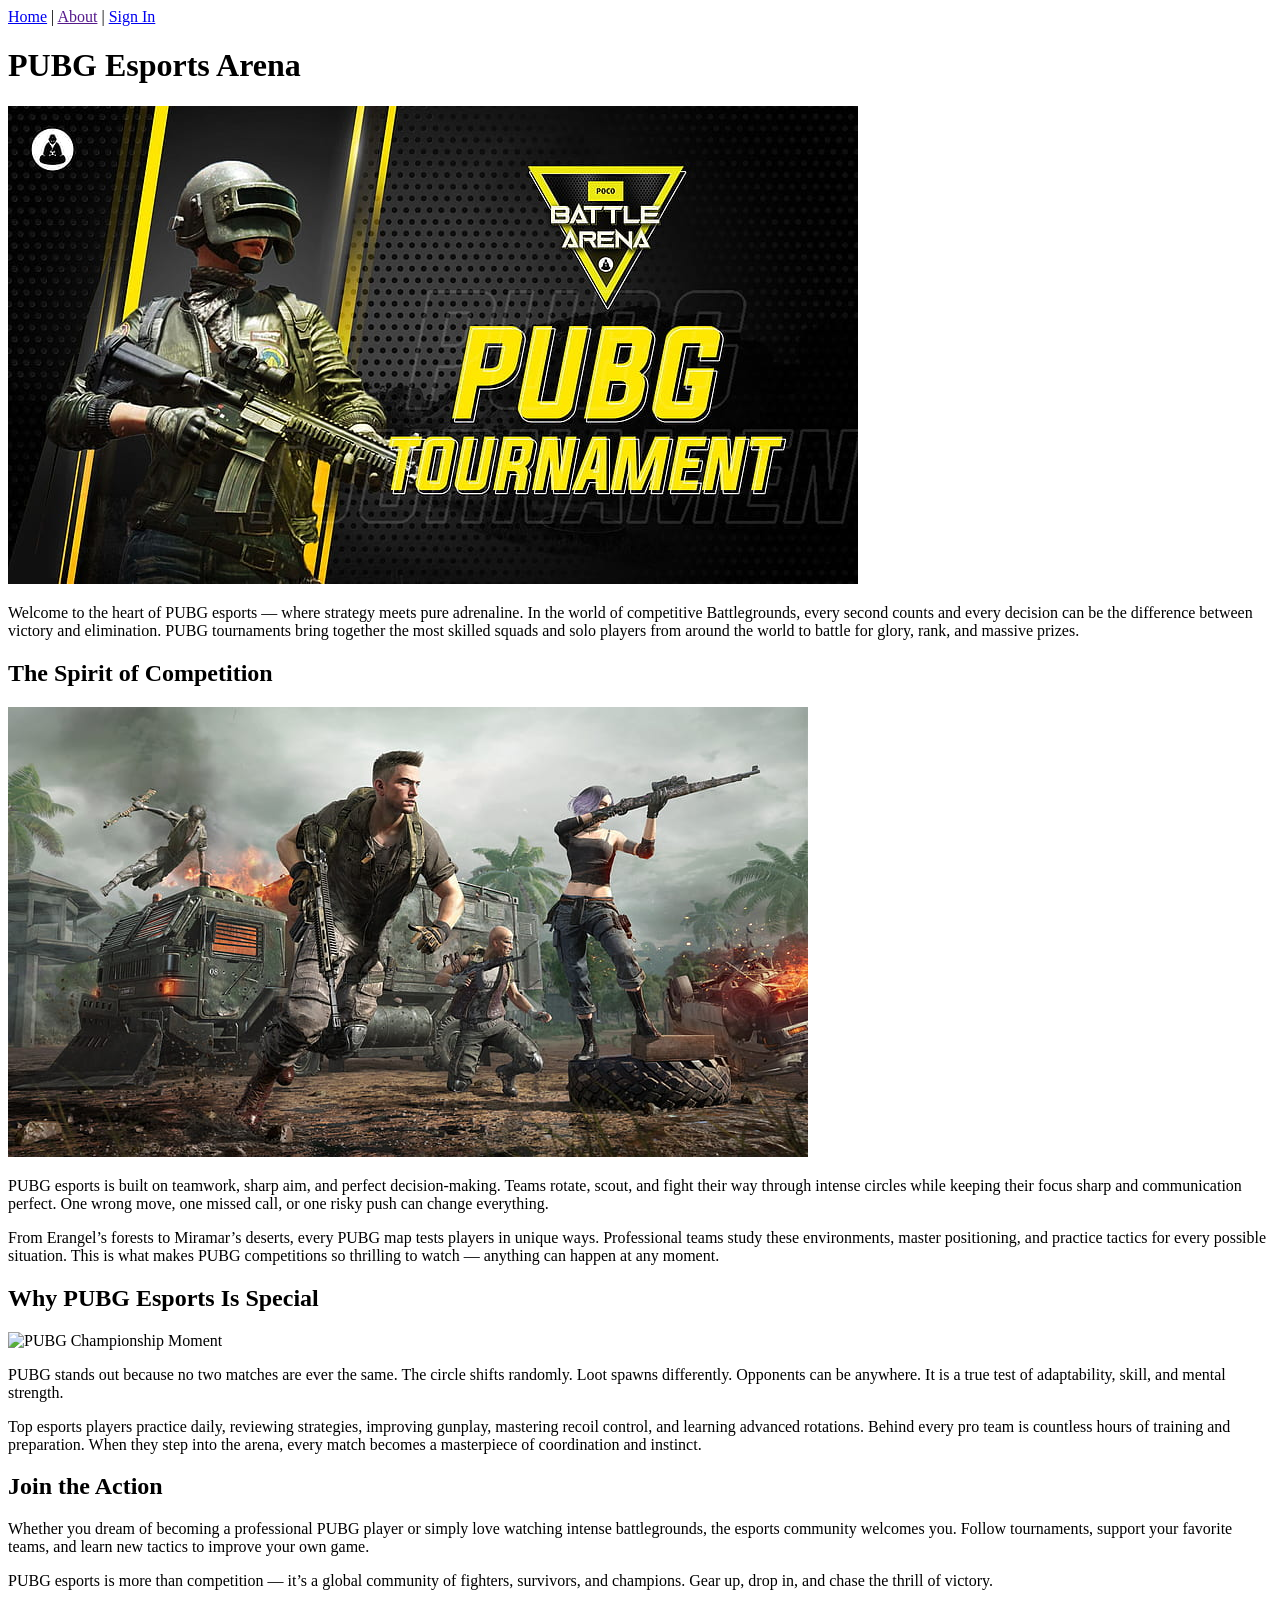
==== page3.html @ ec27eb40 "Add files via upload" ====
<!DOCTYPE html>
<html lang="en">
    <head>
        <meta charset="UTF-8">
        <meta name="viewport" content="width=device-width, initial-scale=1.0">
        <link rel="stylesheet" href="style2.css">
        <title>Esports</title>
    </head>
    <body>
         <nav>
            <a href="page2.html" target="_blank">Home</a> | 
            <a href="">About</a> | 
            <a href="index.html" target="_blank">Sign In</a>
        </nav>
        <h1>PUBG Esports Arena</h1>

        <img src="img1.jpg" alt="PUBG Tournament Image">

        <p>
            Welcome to the heart of PUBG esports — where strategy meets pure adrenaline.  
            In the world of competitive Battlegrounds, every second counts and every decision can be
            the difference between victory and elimination. PUBG tournaments bring together the most 
            skilled squads and solo players from around the world to battle for glory, rank, and massive prizes.
        </p>

        <h2>The Spirit of Competition</h2>

        <img src="img2.jpg" alt="PUBG Team Fight">

        <p>
            PUBG esports is built on teamwork, sharp aim, and perfect decision-making.  
            Teams rotate, scout, and fight their way through intense circles while keeping
            their focus sharp and communication perfect.  
            One wrong move, one missed call, or one risky push can change everything.
        </p>

        <p>
            From Erangel’s forests to Miramar’s deserts, every PUBG map tests players in unique ways.  
            Professional teams study these environments, master positioning, and practice tactics for 
            every possible situation. This is what makes PUBG competitions so thrilling to watch —
            anything can happen at any moment.
        </p>

        <h2>Why PUBG Esports Is Special</h2>

        <img src="img3.jpeg" alt="PUBG Championship Moment">

        <p>
            PUBG stands out because no two matches are ever the same.  
            The circle shifts randomly. Loot spawns differently.  
            Opponents can be anywhere.  
            It is a true test of adaptability, skill, and mental strength.
        </p>

        <p>
            Top esports players practice daily, reviewing strategies, improving gunplay, mastering recoil control,
            and learning advanced rotations. Behind every pro team is countless hours of training and preparation.
            When they step into the arena, every match becomes a masterpiece of coordination and instinct.
        </p>

        <h2>Join the Action</h2>

        <p>
            Whether you dream of becoming a professional PUBG player or simply love watching intense battlegrounds,
            the esports community welcomes you. Follow tournaments, support your favorite teams, and learn new 
            tactics to improve your own game.
        </p>

        <p>
            PUBG esports is more than competition — it’s a global community of fighters, survivors,
            and champions.  
            Gear up, drop in, and chase the thrill of victory.
        </p>
    </body>
</html>
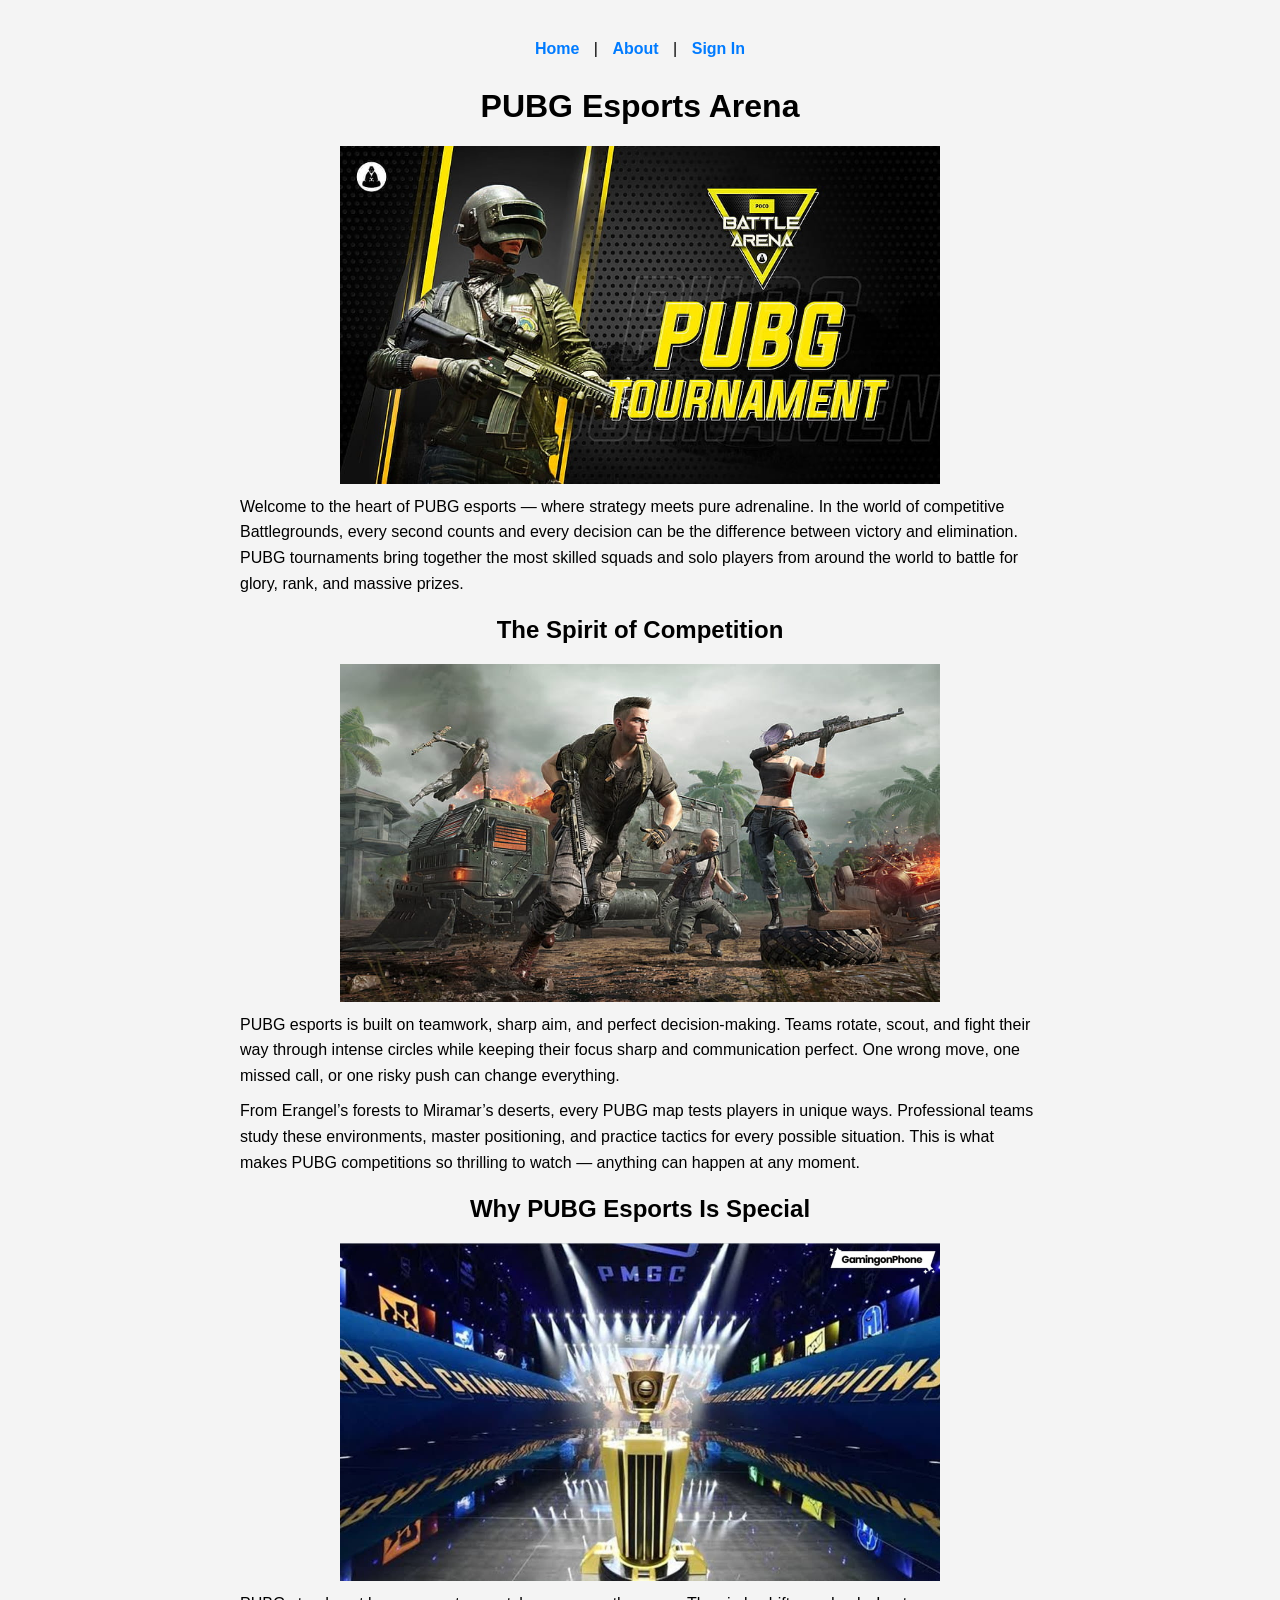
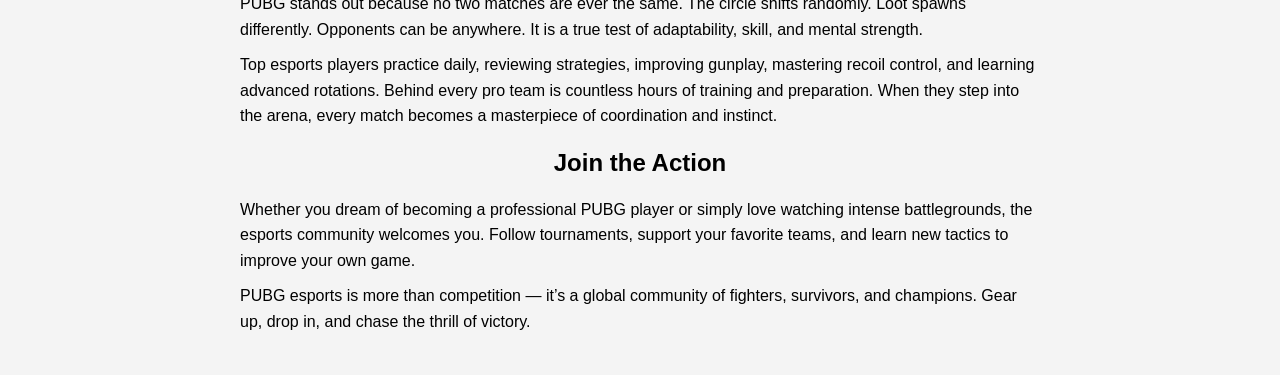
==== commit 1f72d5a8: "Update page3.html" ====
--- a/page3.html
+++ b/page3.html
@@ -43,7 +43,7 @@
 
         <h2>Why PUBG Esports Is Special</h2>
 
-        <img src="img3.jpeg" alt="PUBG Championship Moment">
+        <img src="img3.jpg" alt="PUBG Championship Moment">
 
         <p>
             PUBG stands out because no two matches are ever the same.  
--- a/style2.css
+++ b/style2.css
@@ -0,0 +1,35 @@
+body {
+    font-family: Arial, sans-serif;
+    margin: 40px;
+    background-color: #f4f4f4;
+}
+
+nav {
+    text-align: center;
+    margin-bottom: 30px;
+}
+
+nav a {
+    text-decoration: none;
+    color: #007bff;
+    margin: 0 10px;
+    font-weight: bold;
+}
+
+h1, h2 {
+    text-align: center;
+}
+
+p {
+    line-height: 1.6;
+    max-width: 800px;
+    margin: 10px auto;
+}
+#link{
+    color: blue;
+}
+img{
+    max-width:600px; 
+    display:block;
+    margin:auto;
+}
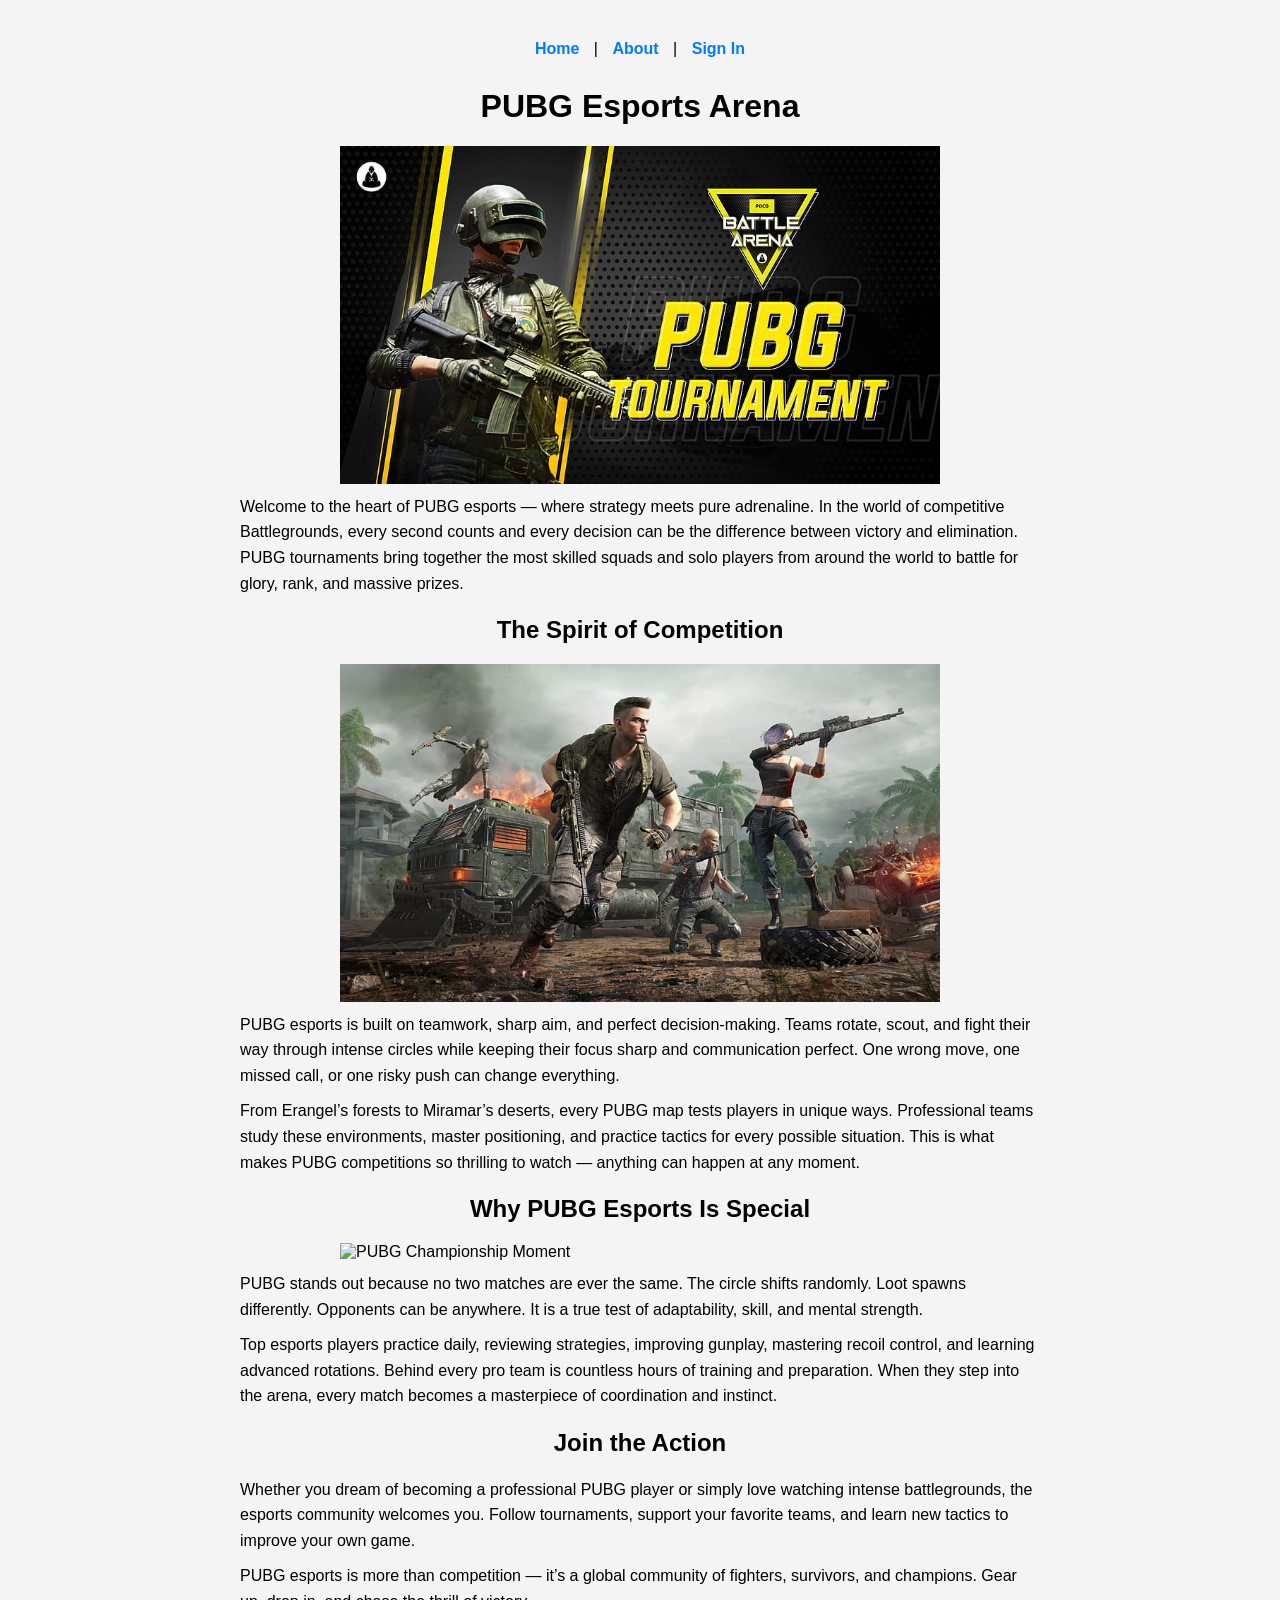
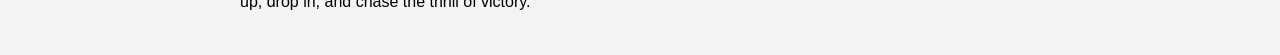
==== commit c2aa20c9: "Update page3.html" ====
--- a/page3.html
+++ b/page3.html
@@ -43,7 +43,7 @@
 
         <h2>Why PUBG Esports Is Special</h2>
 
-        <img src="img3.jpg" alt="PUBG Championship Moment">
+        <img src="img3.jpeg" alt="PUBG Championship Moment">
 
         <p>
             PUBG stands out because no two matches are ever the same.  
